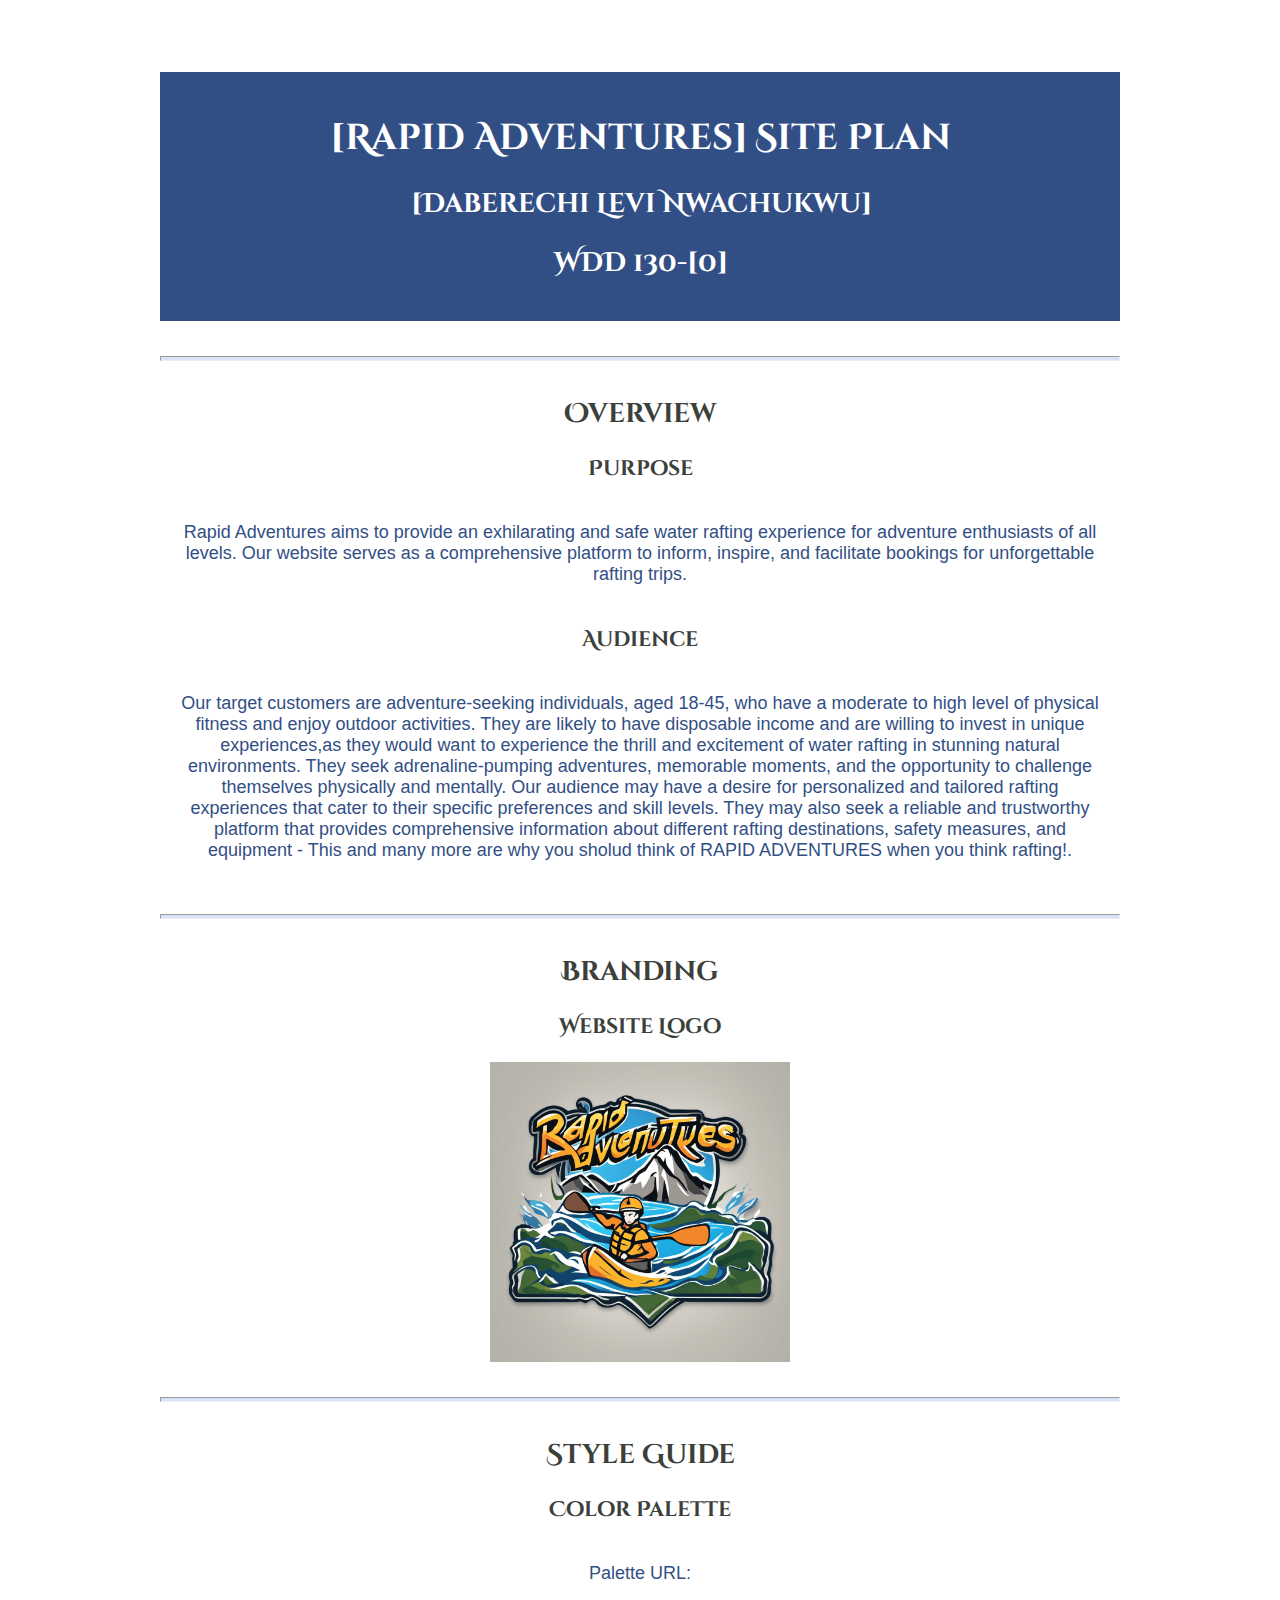
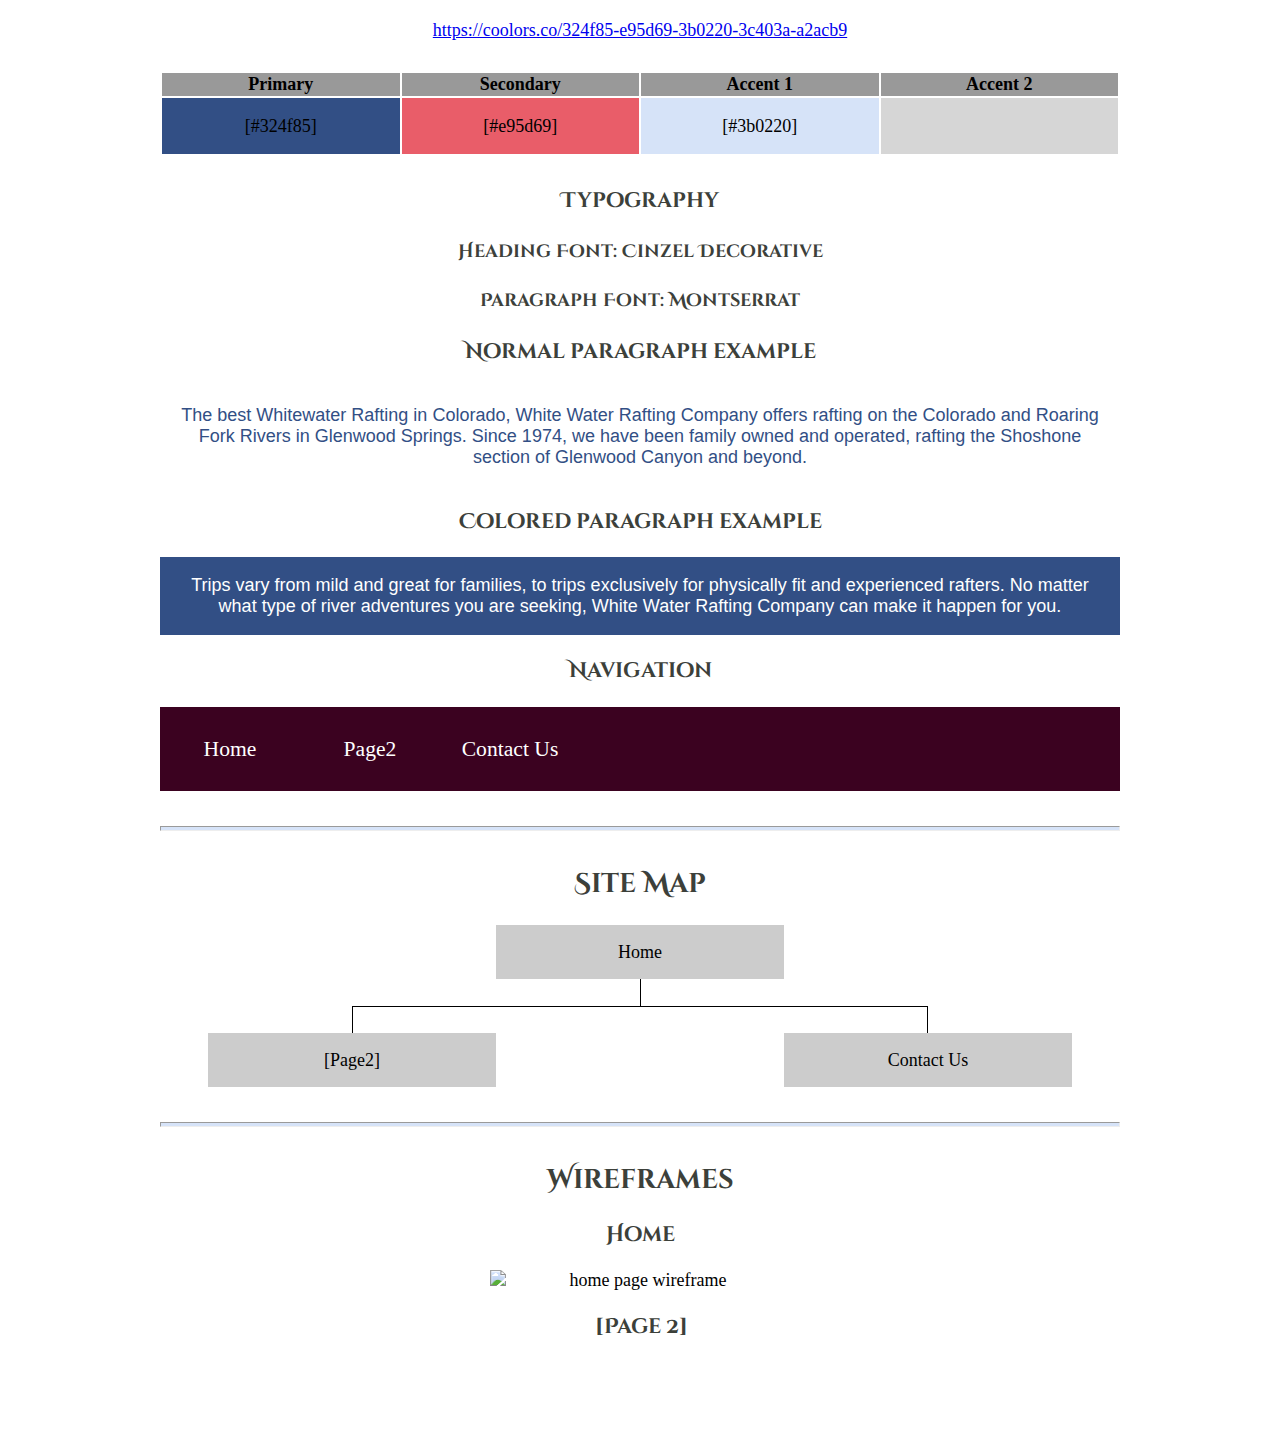
==== index.html @ c1f894e2 "commit" ====
<!DOCTYPE html>
<html lang="en-us">
    <head>
        <meta charset="utf-8" />
        <title>Site Plan</title>
        <link type="text/css" rel="stylesheet" href="./site-plan-rafting.css" />
    </head>

    <body>
        <header>
            <h1>[Rapid Adventures] Site Plan</h1>
            <h2>[Daberechi Levi Nwachukwu]</h2>
            <h2>WDD 130-[0]</h2>
            <!-- In the header above, add the name of your site, your name and class number. For example if you are in section 3 you would put WDD 130-03 -->
        </header>
        <main>
            <!-- ------------------------Steps 2-5------------------------------ -->
            <hr />
            <h2>Overview</h2>
            <h3>Purpose</h3>
            <p>Rapid Adventures aims to provide an exhilarating and safe water rafting experience for adventure enthusiasts of all levels. Our website serves as a comprehensive platform to inform, inspire, and facilitate bookings for unforgettable rafting trips.</p>
            <!-- change this -->

            <h3>Audience</h3>
            <p>Our target customers are adventure-seeking individuals, aged 18-45, who have a moderate to high level of physical fitness and enjoy outdoor activities. They are likely to have disposable income and are willing to invest in unique experiences,as they would want to experience the thrill and excitement of water rafting in stunning natural environments. They seek adrenaline-pumping adventures, memorable moments, and the opportunity to challenge themselves physically and mentally. Our audience may have a desire for personalized and tailored rafting experiences that cater to their specific preferences and skill levels. They may also seek a reliable and trustworthy platform that provides comprehensive information about different rafting destinations, safety measures, and equipment - This and many more are why you sholud think of RAPID ADVENTURES when you think rafting!.</p>
            <!-- change this -->

            <hr />
            <h2>Branding</h2>
            <h3>Website Logo</h3>
            <!-- Replace this with some sort of logo for your site.  A logo can be as simple as the name of your site in a nice font :) -->
            <img src="./images/raftingsite.png" alt="Logo image" />
            <hr />
            <h2>Style Guide</h2>

            <!-- ------------------------Steps 6-9------------------------------ -->

            <h3>Color Palette</h3>
            <!--  The colors you choose for a website are one of the most important decisions you will make. Follow the instructions on the activity in Canvas then return and replace the color codes below with the hex color codes (the 6 digit numbers that show at the bottom of each color) for the colors you have chosen below.  You should have at least 2 colors but do not have to fill in all 4 if you do not need them.  -->

            <!-- Copy and paste the URL to your finished palette below. Replace the href value that is there with yours. Make sure to paste it into both the href value and the content text of the <a> tag -->
            <p>Palette URL:</p>
            <a href="https://coolors.co/324f85-e95d69-3b0220-3c403a-a2acb9" target="_blank">https://coolors.co/324f85-e95d69-3b0220-3c403a-a2acb9</a>

            <table class="colors">
                <tr>
                    <th>Primary</th>
                    <th>Secondary</th>
                    <th>Accent 1</th>
                    <th>Accent 2</th>
                </tr>
                <!-- Replace the numbers in the boxes below with your hex color codes. Then switch to the site-plan.css file and change your colors there as well. -->
                <tr>
                    <td class="primary">[#324f85]</td>
                    <td class="secondary">[#e95d69]</td>
                    <td class="accent1">[#3b0220]</td>
                    <td class="accent2"></td>
                </tr>
            </table>

            <!-- ------------------------Steps 10-12------------------------------ -->

            <h3>Typography</h3>
            <!-- Choose a font for your paragraphs (body copy) and headlines. What font(s) have you chosen? Think also about which of your colors above you might use for background and font colors. -->

            <h4>
                Heading Font: Cinzel Decorative
                <!-- change this -->
            </h4>
            <h4>
                Paragraph Font: Montserrat
                <!-- change this -->
            </h4>
            <h3>Normal paragraph example</h3>
            <p>The best Whitewater Rafting in Colorado, White Water Rafting Company offers rafting on the Colorado and Roaring Fork Rivers in Glenwood Springs. Since 1974, we have been family owned and operated, rafting the Shoshone section of Glenwood Canyon and beyond.</p>
            <h3>Colored paragraph example</h3>
            <p class="colored">Trips vary from mild and great for families, to trips exclusively for physically fit and experienced rafters. No matter what type of river adventures you are seeking, White Water Rafting Company can make it happen for you.</p>

            <!-- ------------------------Step 13------------------------------ -->

            <h3>Navigation</h3>
            <!-- Think about how you want your navigation bar to look. In the site-plan.css file change the colors to your colors to get the look you desire. -->
            <nav>
                <a href="#">Home</a>
                <a href="#">Page2</a>
                <a href="#">Contact Us</a>
            </nav>
            <hr />
            <h2>Site Map</h2>
            <div class="sitemap">
                <div class="sm-home">Home</div>
                <div class="sm-page2">
                    [Page2]
                    <!-- this page will have a name later -->
                </div>
                <div class="sm-page3">Contact Us</div>

                <div class="top">&nbsp;</div>
                <div class="left">&nbsp;</div>
                <div class="right">&nbsp;</div>
            </div>
            <hr />
            <h2>Wireframes</h2>
            <!-- Create an additional wireframe for your site. List it here below the Home page wireframe. -->

            <h3>Home</h3>

            <img src="https://byui-wdd.github.io/wdd130/rafting_images/wireframe_home.png" alt="home page wireframe" />

            <h3>[Page 2]</h3>

            <!-- <img src="#" alt="page 2 wireframe"> -->
        </main>
    </body>
</html>
---- site-plan-rafting.css ----
/* if you are using any Google fonts change the font names below to your fonts. 
Any spaces in your font name should be replaced with a +. 
Fonts are separated by a & */
@import url("https://fonts.googleapis.com/css2?family=Cinzel+Decorative&family=Montserrat+Alternates&display=swap");

:root {
    /* change the values below to your colors from your palette */
    --primary-color: #324f85;
    --secondary-color: #e95d69;
    --accent1-color: #d6e3f8;
    --accent2-color: #d6d6d6;

    /* change the values below to your chosen font(s) */
    --heading-font: "Cinzel Decorative";
    --paragraph-font: Montserrat, Helvetica, sans-serif;

    /* these colors below should be chosen from among your palette colors above */
    --headline-color-on-white: #3c403a; /* headlines on a white background */
    --headline-color-on-color: white; /* headlines on a colored background */
    --paragraph-color-on-white: #324f85; /* paragraph text on a white background */
    --paragraph-color-on-color: white; /* paragraph text on a colored background */
    --paragraph-background-color: #324f85;
    --nav-link-color: white;
    --nav-background-color: #3b0220;
    --nav-hover-link-color: black;
    --nav-hover-background-color: #a2acb9;
}

/*  Look around below...but DON'T CHANGE ANYTHING! */

body {
    max-width: 960px;
    margin: 0 auto;
    padding: 4em;
    font-size: 18px;
    text-align: center;
}
img {
    display: block;
    margin: 0 auto;
    max-width: 300px;
}
h1,
h2,
h3,
h4,
h5,
h6 {
    font-family: var(--heading-font);
    color: var(--headline-color-on-white);
}
h2 {
    text-align: center;
}
hr {
    height: 3px;
    margin: 35px 0;
    background: var(--accent1-color);
}
header {
    padding: 1em;
    text-align: center;
    color: var(--headline-color-on-color);
    background-color: var(--paragraph-background-color);
}
header > h1,
header > h2 {
    color: var(--headline-color-on-color);
}
p {
    font-family: var(--paragraph-font);
    color: var(--paragraph-color-on-white);
    padding: 1em;
}
.colors {
    width: 100%;
    min-width: 350px;
    margin: 30px auto;
    text-align: center;
}
.colors th {
    background-color: #999;
}
.colors td {
    width: 25%;
    height: 3em;
}
.primary {
    background-color: var(--primary-color);
}
.secondary {
    background-color: var(--secondary-color);
}
.accent1 {
    background-color: var(--accent1-color);
}
.accent2 {
    background-color: var(--accent2-color);
}
p.colored {
    background-color: var(--paragraph-background-color);
    color: var(--paragraph-color-on-color);
}
nav {
    background-color: var(--nav-background-color);
    line-height: 3em;
    text-align: center;
    font-size: 1.2em;
}
nav {
    list-style-type: none;
    display: flex;
}
nav a {
    padding: 1em;
    min-width: 120px;
    text-decoration: none;
    padding: 10px;
}
nav a:link,
nav a:visited {
    color: var(--nav-link-color);
}
nav a:hover {
    color: var(--nav-hover-link-color);
    background-color: var(--nav-hover-background-color);
}
.sitemap {
    display: grid;
    justify-content: center;

    grid-template-columns: repeat(6, 15%);
    grid-template-rows: 3em 1.5em 1.5em 3em;
    grid-template-areas:
        ". . home home . ."
        ". . . top . ."
        ". left left right right ."
        "page2 page2 . . page3 page3";
}
.sitemap > div {
    text-align: center;
}
.sm-home {
    grid-area: home;
    background-color: #ccc;
    line-height: 3em;
}
.sm-page2 {
    grid-area: page2;
    background-color: #ccc;
    line-height: 3em;
}
.sm-page3 {
    grid-area: page3;
    background-color: #ccc;
    line-height: 3em;
}
.top {
    grid-area: top;
    border-left: 1px solid;
}
.left {
    grid-area: left;
    border-top: 1px solid;
    border-left: 1px solid;
}
.right {
    grid-area: right;
    border-top: 1px solid;
    border-right: 1px solid;
}
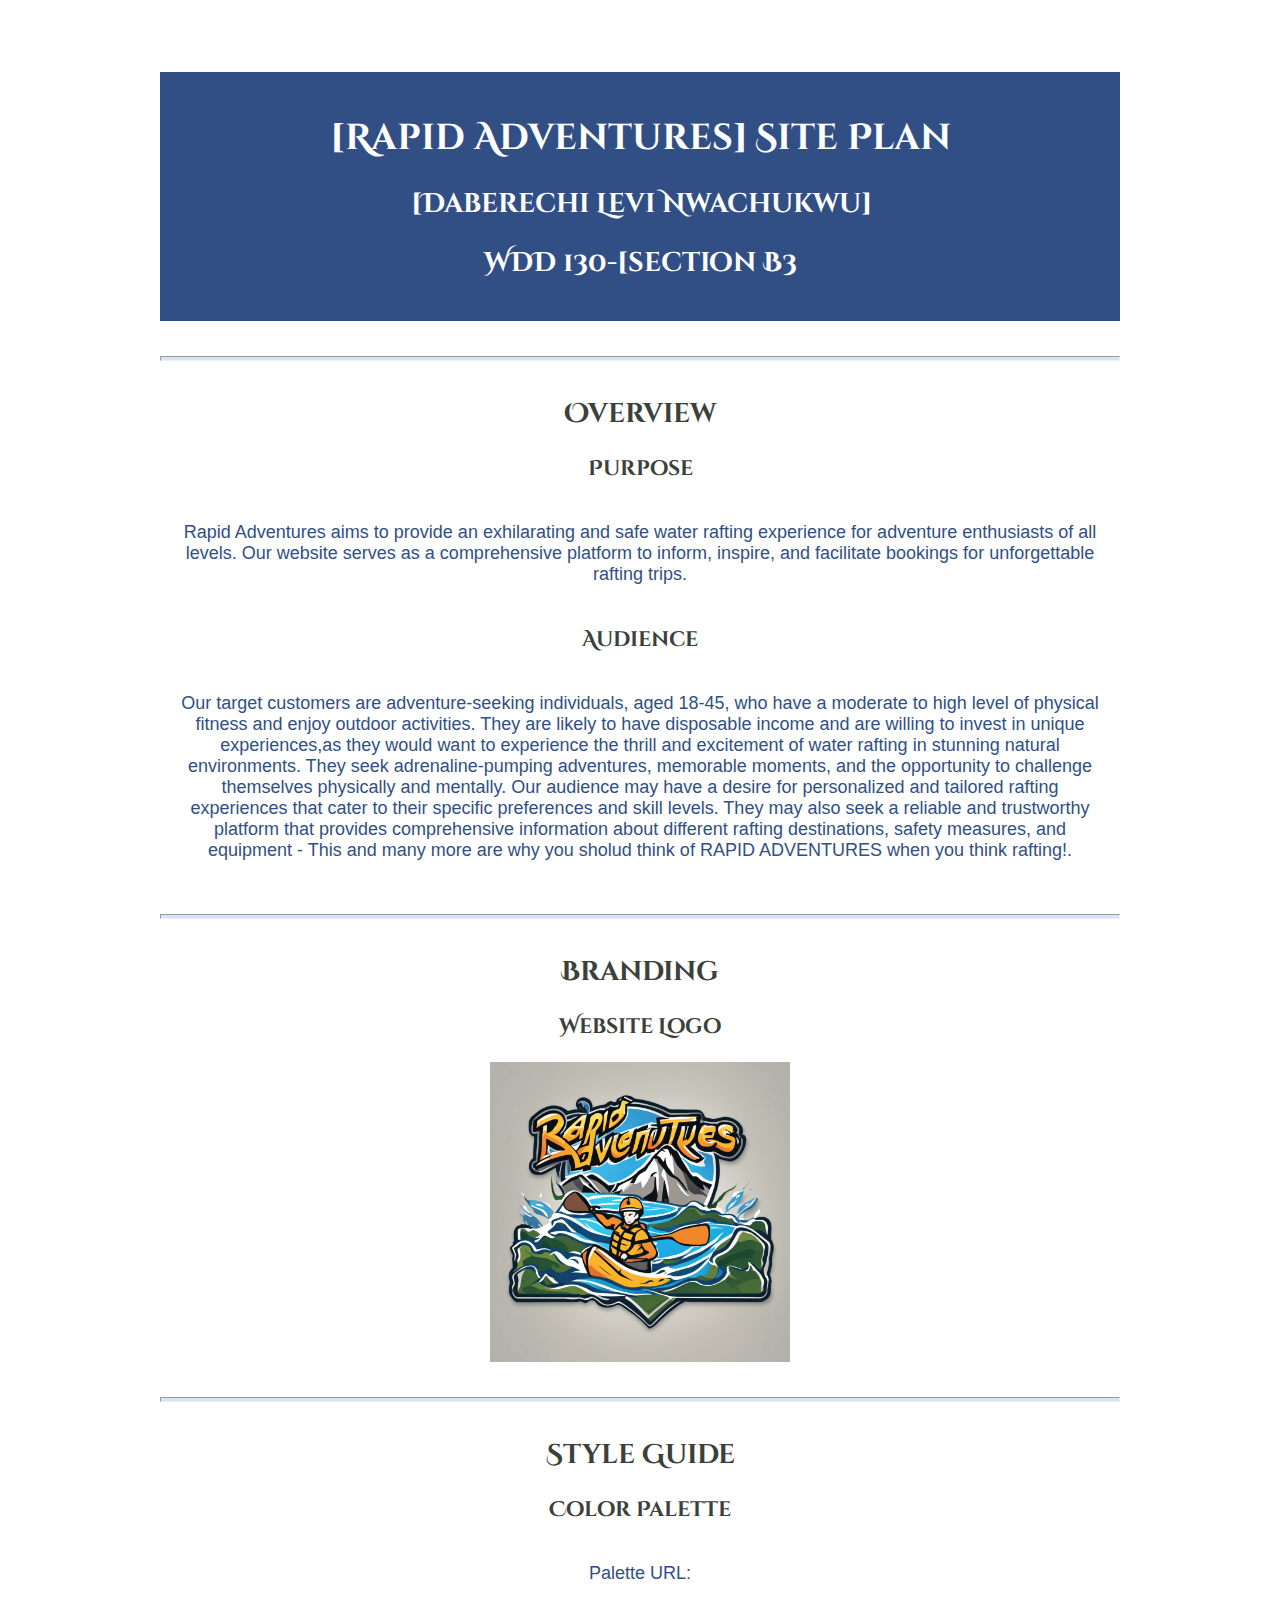
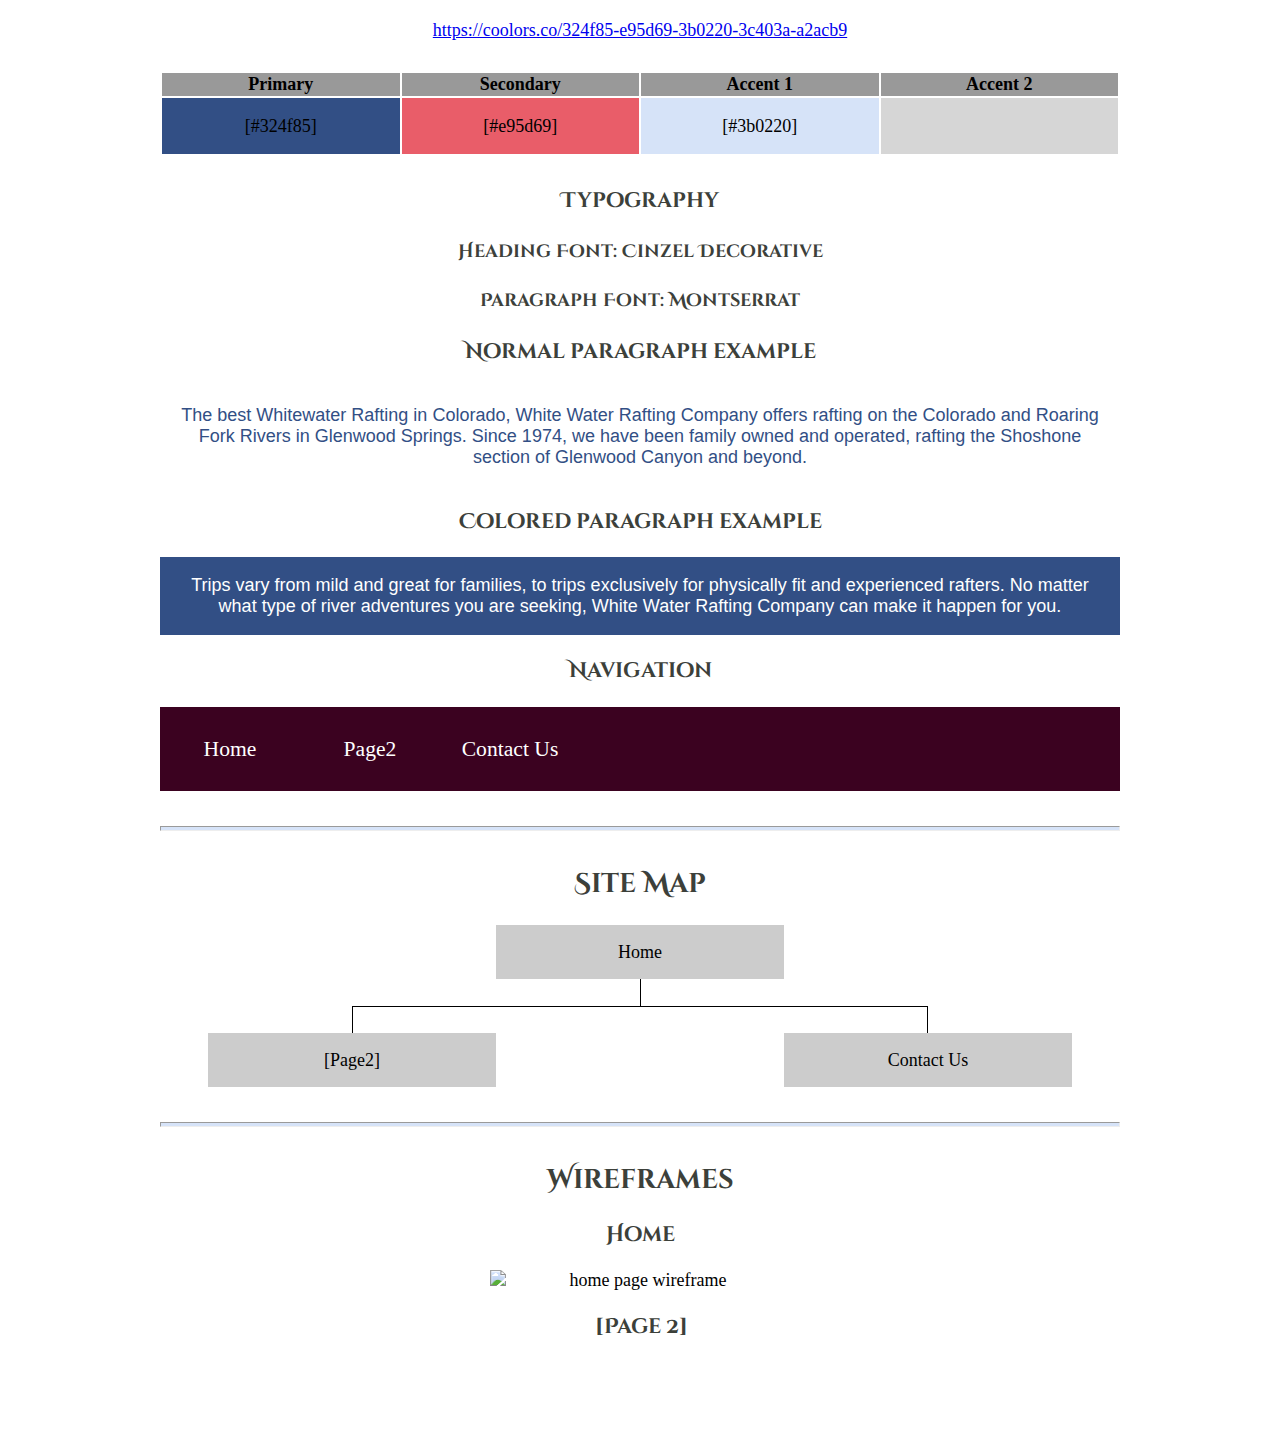
==== commit ad4874d3: "Editted section number" ====
--- a/index.html
+++ b/index.html
@@ -10,7 +10,7 @@
         <header>
             <h1>[Rapid Adventures] Site Plan</h1>
             <h2>[Daberechi Levi Nwachukwu]</h2>
-            <h2>WDD 130-[0]</h2>
+            <h2>WDD 130-[section B3</h2>
             <!-- In the header above, add the name of your site, your name and class number. For example if you are in section 3 you would put WDD 130-03 -->
         </header>
         <main>
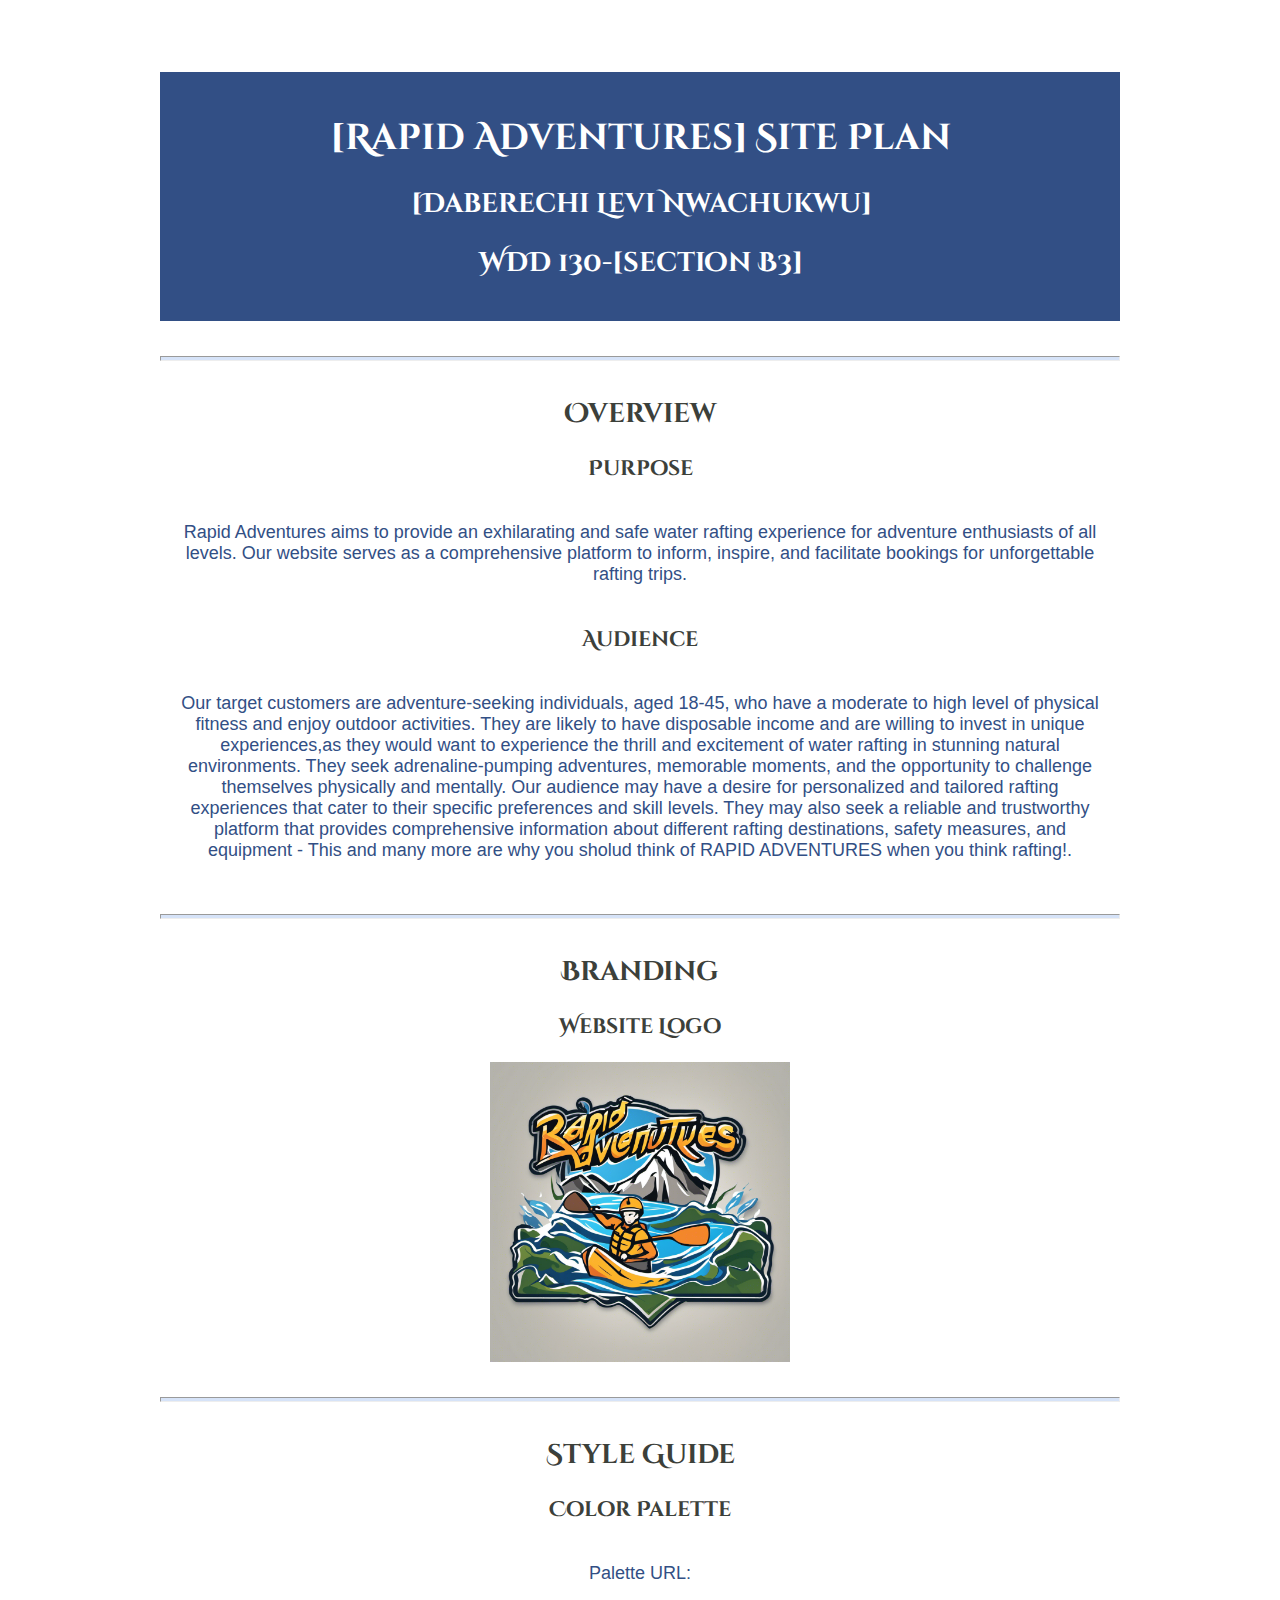
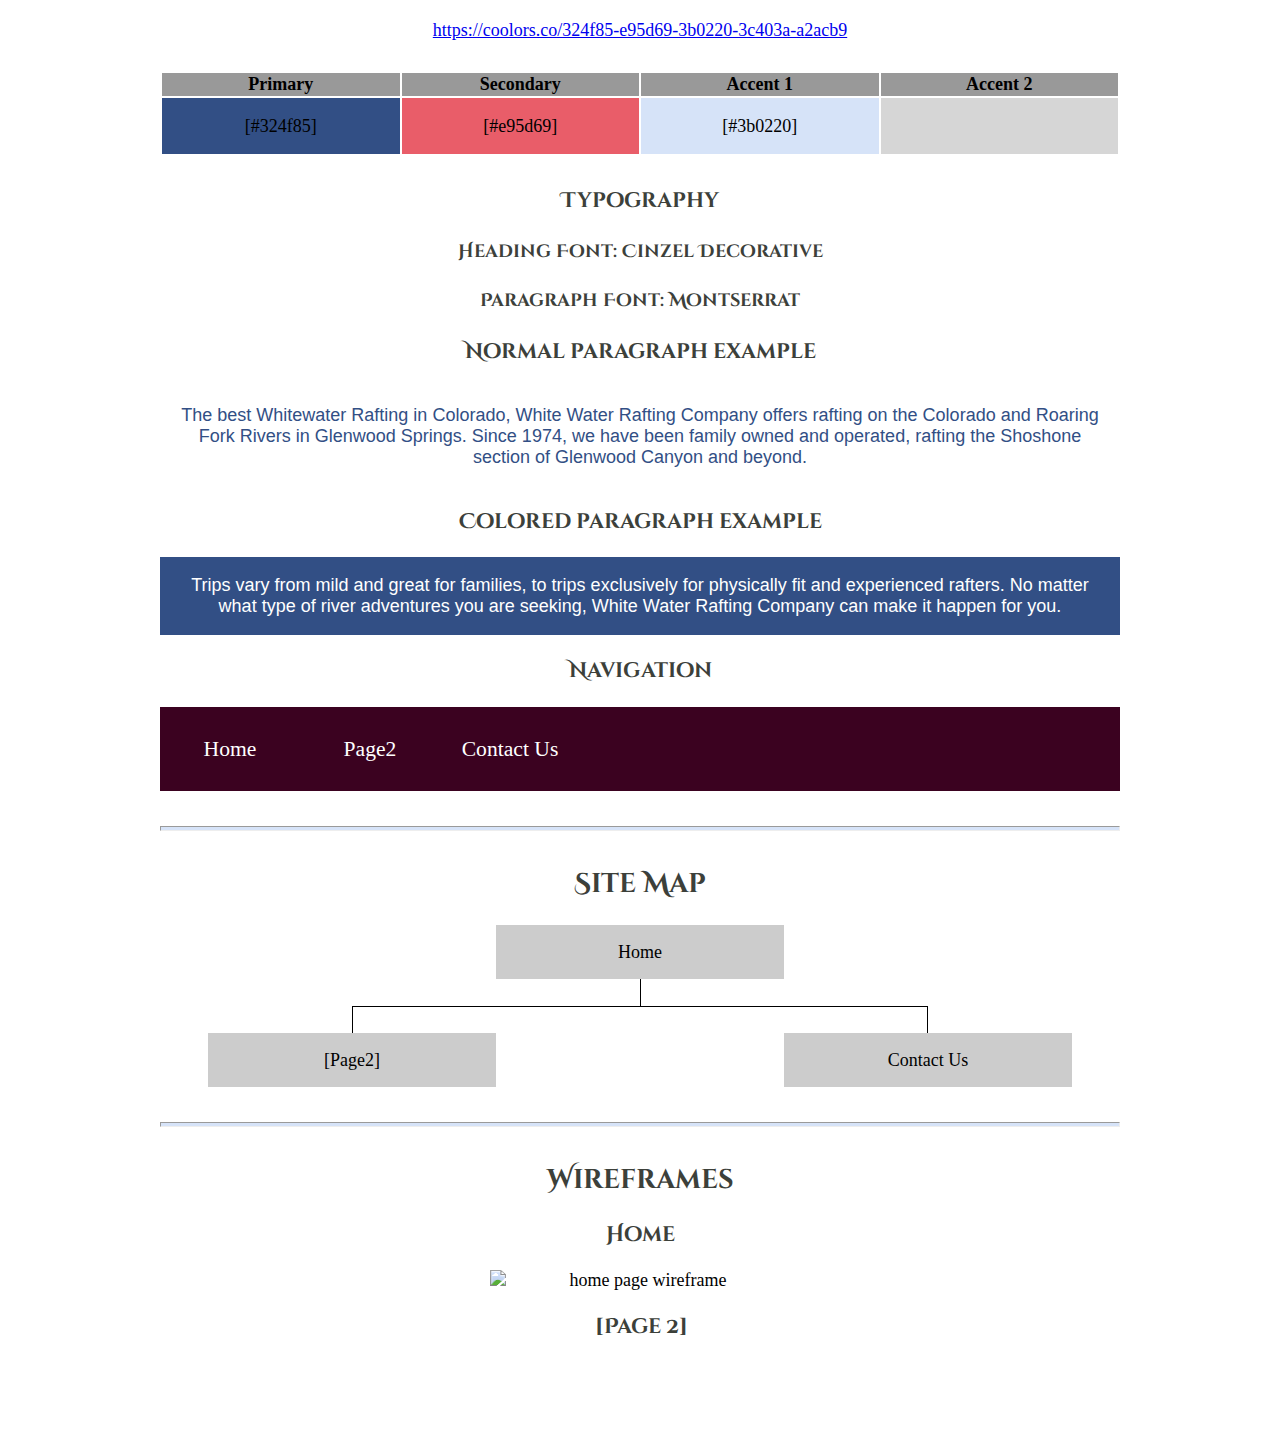
==== commit d873c88b: "commted" ====
--- a/index.html
+++ b/index.html
@@ -10,7 +10,7 @@
         <header>
             <h1>[Rapid Adventures] Site Plan</h1>
             <h2>[Daberechi Levi Nwachukwu]</h2>
-            <h2>WDD 130-[section B3</h2>
+            <h2>WDD 130-[section B3]</h2>
             <!-- In the header above, add the name of your site, your name and class number. For example if you are in section 3 you would put WDD 130-03 -->
         </header>
         <main>
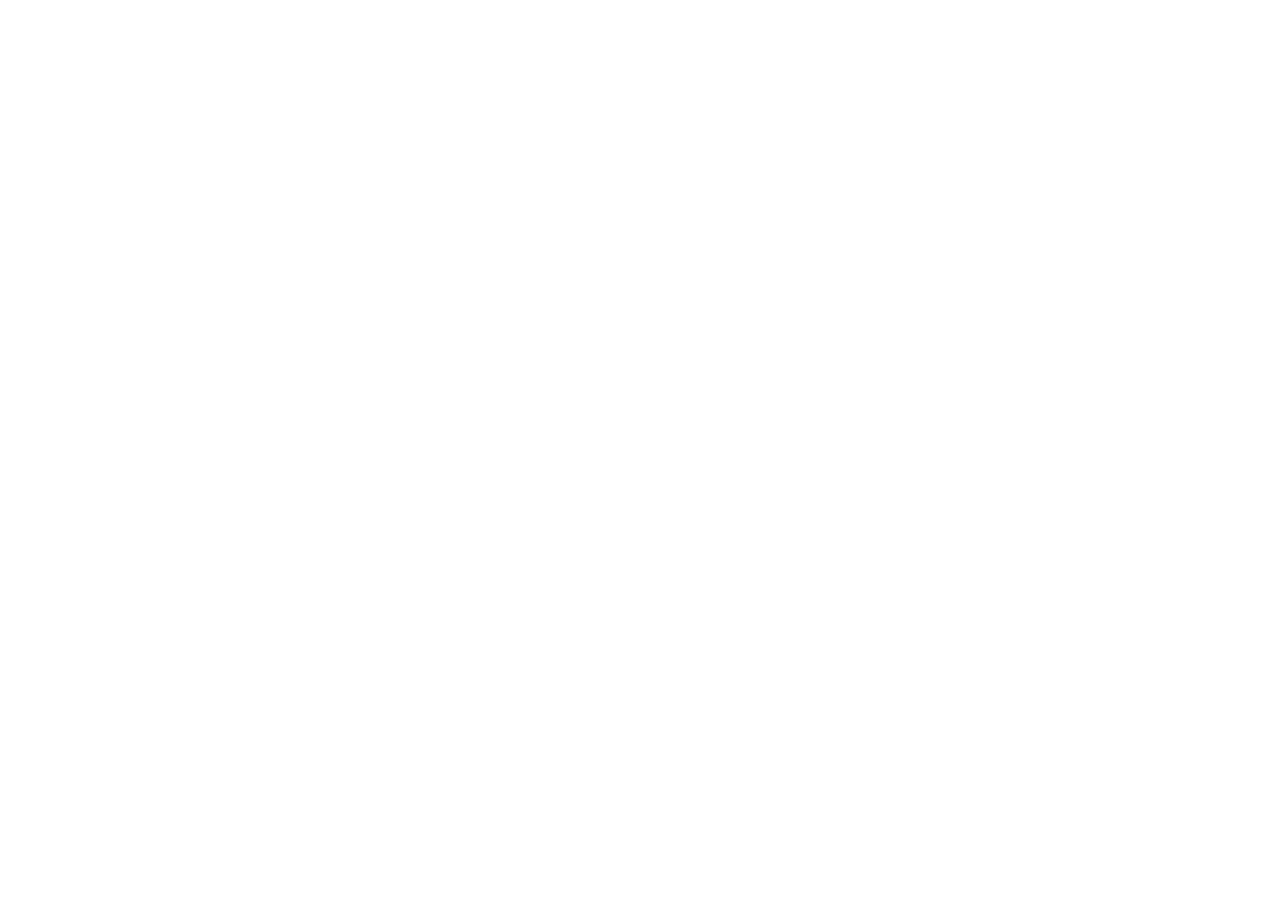
==== commit 9e7abd17: "Ediited tonadd back files I removed" ====
--- a/index.html
+++ b/index.html
@@ -1,115 +1,9 @@
 <!DOCTYPE html>
-<html lang="en-us">
+<html lang="en">
     <head>
-        <meta charset="utf-8" />
-        <title>Site Plan</title>
-        <link type="text/css" rel="stylesheet" href="./site-plan-rafting.css" />
+        <meta charset="UTF-8" />
+        <meta name="viewport" content="width=device-width, initial-scale=1.0" />
+        <title>Document</title>
     </head>
-
-    <body>
-        <header>
-            <h1>[Rapid Adventures] Site Plan</h1>
-            <h2>[Daberechi Levi Nwachukwu]</h2>
-            <h2>WDD 130-[section B3]</h2>
-            <!-- In the header above, add the name of your site, your name and class number. For example if you are in section 3 you would put WDD 130-03 -->
-        </header>
-        <main>
-            <!-- ------------------------Steps 2-5------------------------------ -->
-            <hr />
-            <h2>Overview</h2>
-            <h3>Purpose</h3>
-            <p>Rapid Adventures aims to provide an exhilarating and safe water rafting experience for adventure enthusiasts of all levels. Our website serves as a comprehensive platform to inform, inspire, and facilitate bookings for unforgettable rafting trips.</p>
-            <!-- change this -->
-
-            <h3>Audience</h3>
-            <p>Our target customers are adventure-seeking individuals, aged 18-45, who have a moderate to high level of physical fitness and enjoy outdoor activities. They are likely to have disposable income and are willing to invest in unique experiences,as they would want to experience the thrill and excitement of water rafting in stunning natural environments. They seek adrenaline-pumping adventures, memorable moments, and the opportunity to challenge themselves physically and mentally. Our audience may have a desire for personalized and tailored rafting experiences that cater to their specific preferences and skill levels. They may also seek a reliable and trustworthy platform that provides comprehensive information about different rafting destinations, safety measures, and equipment - This and many more are why you sholud think of RAPID ADVENTURES when you think rafting!.</p>
-            <!-- change this -->
-
-            <hr />
-            <h2>Branding</h2>
-            <h3>Website Logo</h3>
-            <!-- Replace this with some sort of logo for your site.  A logo can be as simple as the name of your site in a nice font :) -->
-            <img src="./images/raftingsite.png" alt="Logo image" />
-            <hr />
-            <h2>Style Guide</h2>
-
-            <!-- ------------------------Steps 6-9------------------------------ -->
-
-            <h3>Color Palette</h3>
-            <!--  The colors you choose for a website are one of the most important decisions you will make. Follow the instructions on the activity in Canvas then return and replace the color codes below with the hex color codes (the 6 digit numbers that show at the bottom of each color) for the colors you have chosen below.  You should have at least 2 colors but do not have to fill in all 4 if you do not need them.  -->
-
-            <!-- Copy and paste the URL to your finished palette below. Replace the href value that is there with yours. Make sure to paste it into both the href value and the content text of the <a> tag -->
-            <p>Palette URL:</p>
-            <a href="https://coolors.co/324f85-e95d69-3b0220-3c403a-a2acb9" target="_blank">https://coolors.co/324f85-e95d69-3b0220-3c403a-a2acb9</a>
-
-            <table class="colors">
-                <tr>
-                    <th>Primary</th>
-                    <th>Secondary</th>
-                    <th>Accent 1</th>
-                    <th>Accent 2</th>
-                </tr>
-                <!-- Replace the numbers in the boxes below with your hex color codes. Then switch to the site-plan.css file and change your colors there as well. -->
-                <tr>
-                    <td class="primary">[#324f85]</td>
-                    <td class="secondary">[#e95d69]</td>
-                    <td class="accent1">[#3b0220]</td>
-                    <td class="accent2"></td>
-                </tr>
-            </table>
-
-            <!-- ------------------------Steps 10-12------------------------------ -->
-
-            <h3>Typography</h3>
-            <!-- Choose a font for your paragraphs (body copy) and headlines. What font(s) have you chosen? Think also about which of your colors above you might use for background and font colors. -->
-
-            <h4>
-                Heading Font: Cinzel Decorative
-                <!-- change this -->
-            </h4>
-            <h4>
-                Paragraph Font: Montserrat
-                <!-- change this -->
-            </h4>
-            <h3>Normal paragraph example</h3>
-            <p>The best Whitewater Rafting in Colorado, White Water Rafting Company offers rafting on the Colorado and Roaring Fork Rivers in Glenwood Springs. Since 1974, we have been family owned and operated, rafting the Shoshone section of Glenwood Canyon and beyond.</p>
-            <h3>Colored paragraph example</h3>
-            <p class="colored">Trips vary from mild and great for families, to trips exclusively for physically fit and experienced rafters. No matter what type of river adventures you are seeking, White Water Rafting Company can make it happen for you.</p>
-
-            <!-- ------------------------Step 13------------------------------ -->
-
-            <h3>Navigation</h3>
-            <!-- Think about how you want your navigation bar to look. In the site-plan.css file change the colors to your colors to get the look you desire. -->
-            <nav>
-                <a href="#">Home</a>
-                <a href="#">Page2</a>
-                <a href="#">Contact Us</a>
-            </nav>
-            <hr />
-            <h2>Site Map</h2>
-            <div class="sitemap">
-                <div class="sm-home">Home</div>
-                <div class="sm-page2">
-                    [Page2]
-                    <!-- this page will have a name later -->
-                </div>
-                <div class="sm-page3">Contact Us</div>
-
-                <div class="top">&nbsp;</div>
-                <div class="left">&nbsp;</div>
-                <div class="right">&nbsp;</div>
-            </div>
-            <hr />
-            <h2>Wireframes</h2>
-            <!-- Create an additional wireframe for your site. List it here below the Home page wireframe. -->
-
-            <h3>Home</h3>
-
-            <img src="https://byui-wdd.github.io/wdd130/rafting_images/wireframe_home.png" alt="home page wireframe" />
-
-            <h3>[Page 2]</h3>
-
-            <!-- <img src="#" alt="page 2 wireframe"> -->
-        </main>
-    </body>
+    <body></body>
 </html>
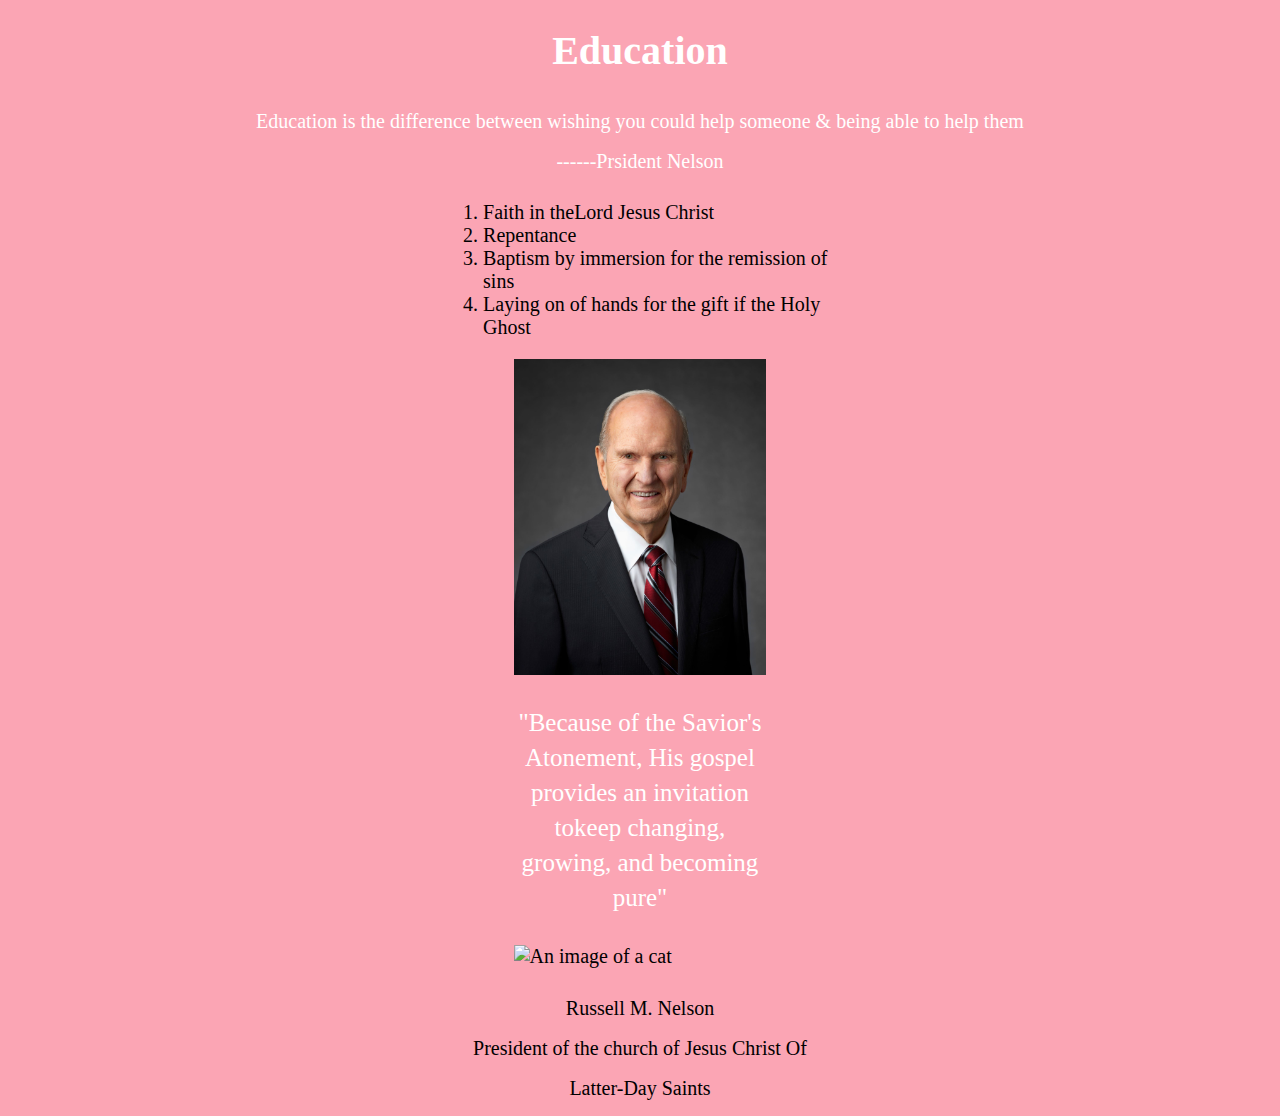
==== commit 4b04c50c: "Added CSS styling to give a more appealng presentation to th page" ====
--- a/index.html
+++ b/index.html
@@ -3,7 +3,24 @@
     <head>
         <meta charset="UTF-8" />
         <meta name="viewport" content="width=device-width, initial-scale=1.0" />
-        <title>Document</title>
+        <title>Practice Tasks</title>
+        <link rel="stylesheet" href="./style.css" />
     </head>
-    <body></body>
+    <body>
+        <h1>Education</h1>
+        <p>Education is the difference between wishing you could help someone & being able to help them <br />------Prsident Nelson</p>
+        <ol>
+            <li>Faith in theLord Jesus Christ</li>
+            <li>Repentance</li>
+            <li>Baptism by immersion for the remission of sins</li>
+            <li>Laying on of hands for the gift if the Holy Ghost</li>
+        </ol>
+        <img src="./images/Nelson. P.jpeg" alt="An image of President Rusell Marion Nelos" />
+        <p id="quote">"Because of the Savior's Atonement, His gospel provides an invitation tokeep changing, growing, and becoming pure"</p>
+        <img src="https://www.google.com/url?sa=i&url=https%3A%2F%2Fstock.adobe.com%2Fsearch%3Fk%3Dcat&psig=AOvVaw1aMTIn0q50qwg5XwWwyUON&ust=1696692866165000&source=images&cd=vfe&ved=0CBEQjRxqFwoTCIjI4M7f4YEDFQAAAAAdAAAAABAE" alt="An image of a cat" />
+    </body>
+    <footer>
+        <p>Russell M. Nelson</p>
+        <p>President of the church of Jesus Christ Of Latter-Day Saints</p>
+    </footer>
 </html>
--- a/style.css
+++ b/style.css
@@ -0,0 +1,45 @@
+body {
+    background-color: rgb(251, 165, 180);
+    font-size: 20px;
+}
+
+h1 {
+    text-align: center;
+    color: white;
+    font-size: 2em;
+}
+
+h1:hover {
+    color: black;
+}
+
+img {
+    display: block;
+    width: 20%;
+    margin: 20px auto;
+}
+ol {
+    display: block;
+    width: 28%;
+    margin: 20px auto;
+}
+
+#quote {
+    text-align: center;
+    width: 20%;
+    text-align: center;
+    margin: 30px auto;
+    line-height: 35px;
+    font-size: 25px;
+}
+p {
+    text-align: center;
+    color: white;
+    line-height: 40px;
+}
+
+footer p {
+    color: black;
+    width: 28%;
+    margin: 0 auto;
+}
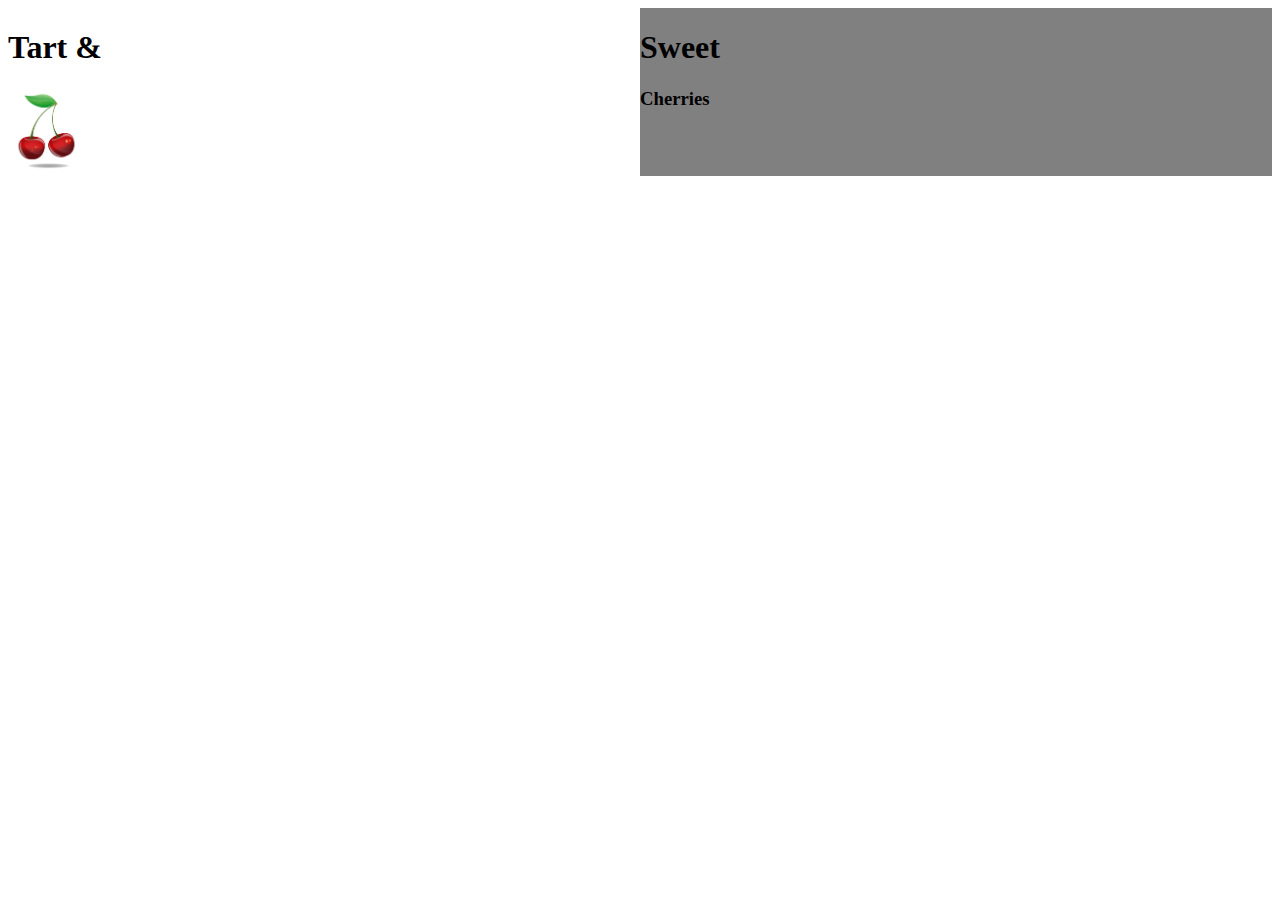
==== commit 3a3d7d45: "CSS Positioning task" ====
--- a/index.html
+++ b/index.html
@@ -6,8 +6,8 @@
         <title>Practice Tasks</title>
         <link rel="stylesheet" href="./style.css" />
     </head>
-    <body>
-        <h1>Education</h1>
+    <!-- <body> -->
+    <!-- <h1>Education</h1>
         <p>Education is the difference between wishing you could help someone & being able to help them <br />------Prsident Nelson</p>
         <ol>
             <li>Faith in theLord Jesus Christ</li>
@@ -22,5 +22,16 @@
     <footer>
         <p>Russell M. Nelson</p>
         <p>President of the church of Jesus Christ Of Latter-Day Saints</p>
-    </footer>
+    </footer> -->
+
+    <div id="container">
+        <div class="first">
+            <h1>Tart &</h1>
+            <img src="./images/cherries.png" alt="An image of two cherries hanging from a leaf." style="width: 80px" />
+        </div>
+        <div class="second">
+            <h1>Sweet</h1>
+            <h3>Cherries</h3>
+        </div>
+    </div>
 </html>
--- a/style.css
+++ b/style.css
@@ -1,4 +1,4 @@
-body {
+/* body {
     background-color: rgb(251, 165, 180);
     font-size: 20px;
 }
@@ -42,4 +42,13 @@
     color: black;
     width: 28%;
     margin: 0 auto;
+} */
+
+#container {
+    display: grid;
+    grid-template-columns: repeat(2, 1fr);
 }
+
+.second {
+    background-color: gray;
+}
